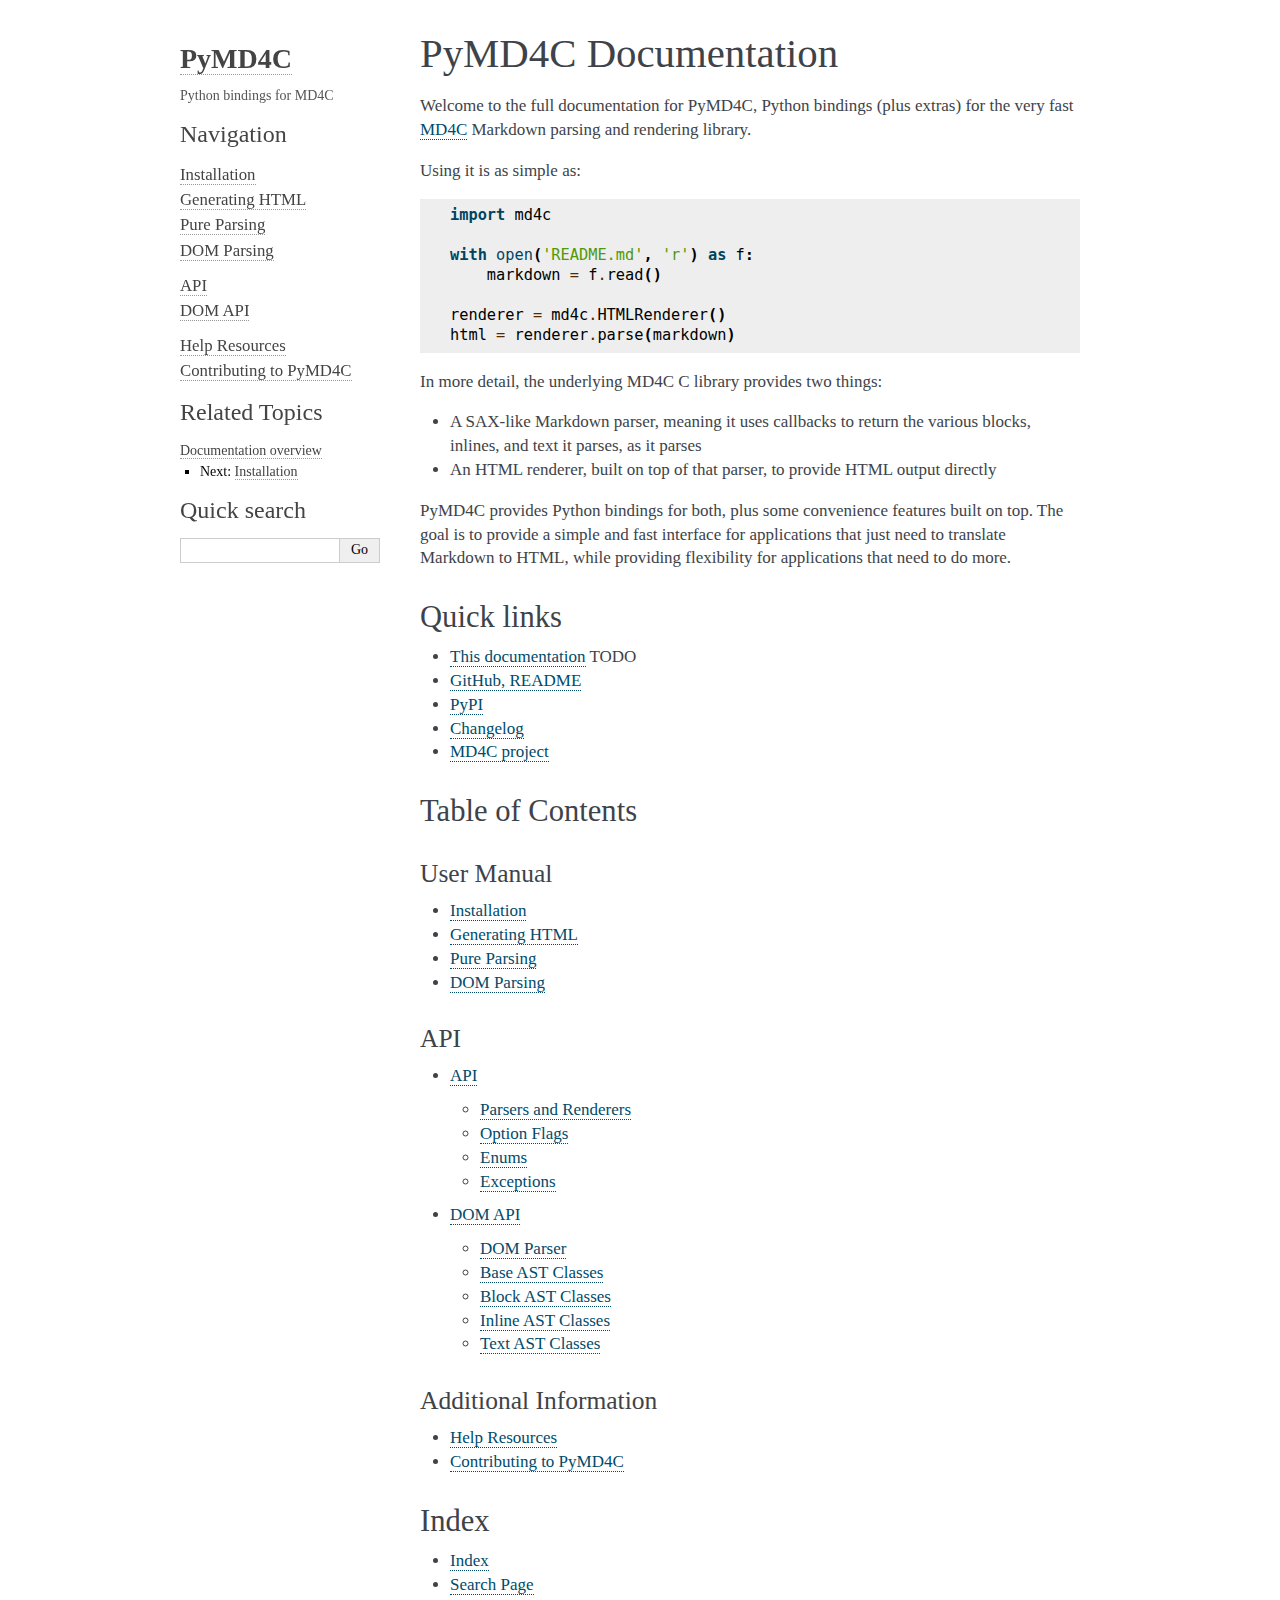
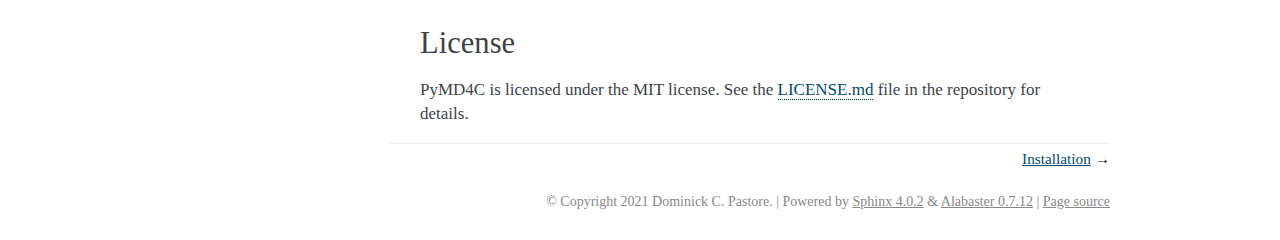
==== index.html @ 82ce10db "deploy: bc576d5402d3ef59d97dd34475c075ac44c8dab3" ====
<!DOCTYPE html>

<html>
  <head>
    <meta charset="utf-8" />
    <meta name="viewport" content="width=device-width, initial-scale=1.0" /><meta name="generator" content="Docutils 0.17.1: http://docutils.sourceforge.net/" />

    <title>PyMD4C Documentation &#8212; PyMD4C  documentation</title>
    <link rel="stylesheet" type="text/css" href="_static/pygments.css" />
    <link rel="stylesheet" type="text/css" href="_static/alabaster.css" />
    <script data-url_root="./" id="documentation_options" src="_static/documentation_options.js"></script>
    <script src="_static/jquery.js"></script>
    <script src="_static/underscore.js"></script>
    <script src="_static/doctools.js"></script>
    <link rel="index" title="Index" href="genindex.html" />
    <link rel="search" title="Search" href="search.html" />
    <link rel="next" title="Installation" href="installation.html" />
   
  <link rel="stylesheet" href="_static/custom.css" type="text/css" />
  
  
  <meta name="viewport" content="width=device-width, initial-scale=0.9, maximum-scale=0.9" />

  </head><body>
  <div class="document">
    
      <div class="sphinxsidebar" role="navigation" aria-label="main navigation">
        <div class="sphinxsidebarwrapper">
<h1 class="logo"><a href="#">PyMD4C</a></h1>



<p class="blurb">Python bindings for MD4C</p>






<h3>Navigation</h3>
<ul>
<li class="toctree-l1"><a class="reference internal" href="installation.html">Installation</a></li>
<li class="toctree-l1"><a class="reference internal" href="generating_html.html">Generating HTML</a></li>
<li class="toctree-l1"><a class="reference internal" href="pure_parsing.html">Pure Parsing</a></li>
<li class="toctree-l1"><a class="reference internal" href="dom_parsing.html">DOM Parsing</a></li>
</ul>
<ul>
<li class="toctree-l1"><a class="reference internal" href="api.html">API</a></li>
<li class="toctree-l1"><a class="reference internal" href="dom_api.html">DOM API</a></li>
</ul>
<ul>
<li class="toctree-l1"><a class="reference internal" href="help.html">Help Resources</a></li>
<li class="toctree-l1"><a class="reference internal" href="contributing.html">Contributing to PyMD4C</a></li>
</ul>

<div class="relations">
<h3>Related Topics</h3>
<ul>
  <li><a href="#">Documentation overview</a><ul>
      <li>Next: <a href="installation.html" title="next chapter">Installation</a></li>
  </ul></li>
</ul>
</div>
<div id="searchbox" style="display: none" role="search">
  <h3 id="searchlabel">Quick search</h3>
    <div class="searchformwrapper">
    <form class="search" action="search.html" method="get">
      <input type="text" name="q" aria-labelledby="searchlabel" />
      <input type="submit" value="Go" />
    </form>
    </div>
</div>
<script>$('#searchbox').show(0);</script>








        </div>
      </div>
      <div class="documentwrapper">
        <div class="bodywrapper">
          

          <div class="body" role="main">
            
  <section id="pymd4c-documentation">
<h1>PyMD4C Documentation<a class="headerlink" href="#pymd4c-documentation" title="Permalink to this headline">¶</a></h1>
<p>Welcome to the full documentation for PyMD4C, Python bindings (plus extras) for
the very fast <a class="reference external" href="https://github.com/mity/md4c">MD4C</a> Markdown parsing and rendering library.</p>
<p>Using it is as simple as:</p>
<div class="highlight-default notranslate"><div class="highlight"><pre><span></span><span class="kn">import</span> <span class="nn">md4c</span>

<span class="k">with</span> <span class="nb">open</span><span class="p">(</span><span class="s1">&#39;README.md&#39;</span><span class="p">,</span> <span class="s1">&#39;r&#39;</span><span class="p">)</span> <span class="k">as</span> <span class="n">f</span><span class="p">:</span>
    <span class="n">markdown</span> <span class="o">=</span> <span class="n">f</span><span class="o">.</span><span class="n">read</span><span class="p">()</span>

<span class="n">renderer</span> <span class="o">=</span> <span class="n">md4c</span><span class="o">.</span><span class="n">HTMLRenderer</span><span class="p">()</span>
<span class="n">html</span> <span class="o">=</span> <span class="n">renderer</span><span class="o">.</span><span class="n">parse</span><span class="p">(</span><span class="n">markdown</span><span class="p">)</span>
</pre></div>
</div>
<p>In more detail, the underlying MD4C C library provides two things:</p>
<ul class="simple">
<li><p>A SAX-like Markdown parser, meaning it uses callbacks to return the various
blocks, inlines, and text it parses, as it parses</p></li>
<li><p>An HTML renderer, built on top of that parser, to provide HTML output
directly</p></li>
</ul>
<p>PyMD4C provides Python bindings for both, plus some convenience features built
on top. The goal is to provide a simple and fast interface for applications
that just need to translate Markdown to HTML, while providing flexibility for
applications that need to do more.</p>
<section id="quick-links">
<h2>Quick links<a class="headerlink" href="#quick-links" title="Permalink to this headline">¶</a></h2>
<ul class="simple">
<li><p><a class="reference external" href="TODO">This documentation</a> TODO</p></li>
<li><p><a class="reference external" href="https://github.com/dominickpastore/pymd4c">GitHub, README</a></p></li>
<li><p><a class="reference external" href="https://pypi.org/project/pymd4c/">PyPI</a></p></li>
<li><p><a class="reference external" href="https://github.com/dominickpastore/pymd4c/blob/master/CHANGELOG.md">Changelog</a></p></li>
<li><p><a class="reference external" href="https://github.com/mity/md4c">MD4C project</a></p></li>
</ul>
</section>
<section id="table-of-contents">
<h2>Table of Contents<a class="headerlink" href="#table-of-contents" title="Permalink to this headline">¶</a></h2>
<section id="user-manual">
<h3>User Manual<a class="headerlink" href="#user-manual" title="Permalink to this headline">¶</a></h3>
<div class="toctree-wrapper compound">
</div>
<ul class="simple">
<li><p><a class="reference internal" href="installation.html"><span class="doc">Installation</span></a></p></li>
<li><p><a class="reference internal" href="generating_html.html"><span class="doc">Generating HTML</span></a></p></li>
<li><p><a class="reference internal" href="pure_parsing.html"><span class="doc">Pure Parsing</span></a></p></li>
<li><p><a class="reference internal" href="dom_parsing.html"><span class="doc">DOM Parsing</span></a></p></li>
</ul>
</section>
<section id="api">
<h3>API<a class="headerlink" href="#api" title="Permalink to this headline">¶</a></h3>
<div class="toctree-wrapper compound">
<ul>
<li class="toctree-l1"><a class="reference internal" href="api.html">API</a><ul>
<li class="toctree-l2"><a class="reference internal" href="api.html#parsers-and-renderers">Parsers and Renderers</a></li>
<li class="toctree-l2"><a class="reference internal" href="api.html#option-flags">Option Flags</a></li>
<li class="toctree-l2"><a class="reference internal" href="api.html#enums">Enums</a></li>
<li class="toctree-l2"><a class="reference internal" href="api.html#exceptions">Exceptions</a></li>
</ul>
</li>
<li class="toctree-l1"><a class="reference internal" href="dom_api.html">DOM API</a><ul>
<li class="toctree-l2"><a class="reference internal" href="dom_api.html#dom-parser">DOM Parser</a></li>
<li class="toctree-l2"><a class="reference internal" href="dom_api.html#base-ast-classes">Base AST Classes</a></li>
<li class="toctree-l2"><a class="reference internal" href="dom_api.html#block-ast-classes">Block AST Classes</a></li>
<li class="toctree-l2"><a class="reference internal" href="dom_api.html#inline-ast-classes">Inline AST Classes</a></li>
<li class="toctree-l2"><a class="reference internal" href="dom_api.html#text-ast-classes">Text AST Classes</a></li>
</ul>
</li>
</ul>
</div>
</section>
<section id="additional-information">
<h3>Additional Information<a class="headerlink" href="#additional-information" title="Permalink to this headline">¶</a></h3>
<div class="toctree-wrapper compound">
</div>
<ul class="simple">
<li><p><a class="reference internal" href="help.html"><span class="doc">Help Resources</span></a></p></li>
<li><p><a class="reference internal" href="contributing.html"><span class="doc">Contributing to PyMD4C</span></a></p></li>
</ul>
</section>
</section>
<section id="index">
<h2>Index<a class="headerlink" href="#index" title="Permalink to this headline">¶</a></h2>
<ul class="simple">
<li><p><a class="reference internal" href="genindex.html"><span class="std std-ref">Index</span></a></p></li>
<li><p><a class="reference internal" href="search.html"><span class="std std-ref">Search Page</span></a></p></li>
</ul>
</section>
<section id="license">
<h2>License<a class="headerlink" href="#license" title="Permalink to this headline">¶</a></h2>
<p>PyMD4C is licensed under the MIT license. See the <a class="reference external" href="https://github.com/dominickpastore/pymd4c/blob/master/LICENSE.md">LICENSE.md</a> file in the
repository for details.</p>
</section>
</section>


          </div>
              <div class="related bottom">
                &nbsp;
  <nav id="rellinks">
    <ul>
        <li>
          <a href="installation.html" title="Next document">Installation</a>
          &rarr;
        </li>
    </ul>
  </nav>
              </div>
          
        </div>
      </div>
    <div class="clearer"></div>
  </div>
    <div class="footer">
      &copy; Copyright 2021 Dominick C. Pastore.
      
      |
      Powered by <a href="http://sphinx-doc.org/">Sphinx 4.0.2</a>
      &amp; <a href="https://github.com/bitprophet/alabaster">Alabaster 0.7.12</a>
      
      |
      <a href="_sources/index.rst.txt"
          rel="nofollow">Page source</a>
    </div>

    

    
  </body>
</html>
---- _static/pygments.css ----
.highlight .hll { background-color: #ffffcc }
.highlight  { background: #f8f8f8; }
.highlight .c { color: #8f5902; font-style: italic } /* Comment */
.highlight .err { color: #a40000; border: 1px solid #ef2929 } /* Error */
.highlight .g { color: #000000 } /* Generic */
.highlight .k { color: #004461; font-weight: bold } /* Keyword */
.highlight .l { color: #000000 } /* Literal */
.highlight .n { color: #000000 } /* Name */
.highlight .o { color: #582800 } /* Operator */
.highlight .x { color: #000000 } /* Other */
.highlight .p { color: #000000; font-weight: bold } /* Punctuation */
.highlight .ch { color: #8f5902; font-style: italic } /* Comment.Hashbang */
.highlight .cm { color: #8f5902; font-style: italic } /* Comment.Multiline */
.highlight .cp { color: #8f5902 } /* Comment.Preproc */
.highlight .cpf { color: #8f5902; font-style: italic } /* Comment.PreprocFile */
.highlight .c1 { color: #8f5902; font-style: italic } /* Comment.Single */
.highlight .cs { color: #8f5902; font-style: italic } /* Comment.Special */
.highlight .gd { color: #a40000 } /* Generic.Deleted */
.highlight .ge { color: #000000; font-style: italic } /* Generic.Emph */
.highlight .gr { color: #ef2929 } /* Generic.Error */
.highlight .gh { color: #000080; font-weight: bold } /* Generic.Heading */
.highlight .gi { color: #00A000 } /* Generic.Inserted */
.highlight .go { color: #888888 } /* Generic.Output */
.highlight .gp { color: #745334 } /* Generic.Prompt */
.highlight .gs { color: #000000; font-weight: bold } /* Generic.Strong */
.highlight .gu { color: #800080; font-weight: bold } /* Generic.Subheading */
.highlight .gt { color: #a40000; font-weight: bold } /* Generic.Traceback */
.highlight .kc { color: #004461; font-weight: bold } /* Keyword.Constant */
.highlight .kd { color: #004461; font-weight: bold } /* Keyword.Declaration */
.highlight .kn { color: #004461; font-weight: bold } /* Keyword.Namespace */
.highlight .kp { color: #004461; font-weight: bold } /* Keyword.Pseudo */
.highlight .kr { color: #004461; font-weight: bold } /* Keyword.Reserved */
.highlight .kt { color: #004461; font-weight: bold } /* Keyword.Type */
.highlight .ld { color: #000000 } /* Literal.Date */
.highlight .m { color: #990000 } /* Literal.Number */
.highlight .s { color: #4e9a06 } /* Literal.String */
.highlight .na { color: #c4a000 } /* Name.Attribute */
.highlight .nb { color: #004461 } /* Name.Builtin */
.highlight .nc { color: #000000 } /* Name.Class */
.highlight .no { color: #000000 } /* Name.Constant */
.highlight .nd { color: #888888 } /* Name.Decorator */
.highlight .ni { color: #ce5c00 } /* Name.Entity */
.highlight .ne { color: #cc0000; font-weight: bold } /* Name.Exception */
.highlight .nf { color: #000000 } /* Name.Function */
.highlight .nl { color: #f57900 } /* Name.Label */
.highlight .nn { color: #000000 } /* Name.Namespace */
.highlight .nx { color: #000000 } /* Name.Other */
.highlight .py { color: #000000 } /* Name.Property */
.highlight .nt { color: #004461; font-weight: bold } /* Name.Tag */
.highlight .nv { color: #000000 } /* Name.Variable */
.highlight .ow { color: #004461; font-weight: bold } /* Operator.Word */
.highlight .w { color: #f8f8f8; text-decoration: underline } /* Text.Whitespace */
.highlight .mb { color: #990000 } /* Literal.Number.Bin */
.highlight .mf { color: #990000 } /* Literal.Number.Float */
.highlight .mh { color: #990000 } /* Literal.Number.Hex */
.highlight .mi { color: #990000 } /* Literal.Number.Integer */
.highlight .mo { color: #990000 } /* Literal.Number.Oct */
.highlight .sa { color: #4e9a06 } /* Literal.String.Affix */
.highlight .sb { color: #4e9a06 } /* Literal.String.Backtick */
.highlight .sc { color: #4e9a06 } /* Literal.String.Char */
.highlight .dl { color: #4e9a06 } /* Literal.String.Delimiter */
.highlight .sd { color: #8f5902; font-style: italic } /* Literal.String.Doc */
.highlight .s2 { color: #4e9a06 } /* Literal.String.Double */
.highlight .se { color: #4e9a06 } /* Literal.String.Escape */
.highlight .sh { color: #4e9a06 } /* Literal.String.Heredoc */
.highlight .si { color: #4e9a06 } /* Literal.String.Interpol */
.highlight .sx { color: #4e9a06 } /* Literal.String.Other */
.highlight .sr { color: #4e9a06 } /* Literal.String.Regex */
.highlight .s1 { color: #4e9a06 } /* Literal.String.Single */
.highlight .ss { color: #4e9a06 } /* Literal.String.Symbol */
.highlight .bp { color: #3465a4 } /* Name.Builtin.Pseudo */
.highlight .fm { color: #000000 } /* Name.Function.Magic */
.highlight .vc { color: #000000 } /* Name.Variable.Class */
.highlight .vg { color: #000000 } /* Name.Variable.Global */
.highlight .vi { color: #000000 } /* Name.Variable.Instance */
.highlight .vm { color: #000000 } /* Name.Variable.Magic */
.highlight .il { color: #990000 } /* Literal.Number.Integer.Long */
---- _static/alabaster.css ----
@import url("basic.css");

/* -- page layout ----------------------------------------------------------- */

body {
    font-family: Georgia, serif;
    font-size: 17px;
    background-color: #fff;
    color: #000;
    margin: 0;
    padding: 0;
}


div.document {
    width: 940px;
    margin: 30px auto 0 auto;
}

div.documentwrapper {
    float: left;
    width: 100%;
}

div.bodywrapper {
    margin: 0 0 0 220px;
}

div.sphinxsidebar {
    width: 220px;
    font-size: 14px;
    line-height: 1.5;
}

hr {
    border: 1px solid #B1B4B6;
}

div.body {
    background-color: #fff;
    color: #3E4349;
    padding: 0 30px 0 30px;
}

div.body > .section {
    text-align: left;
}

div.footer {
    width: 940px;
    margin: 20px auto 30px auto;
    font-size: 14px;
    color: #888;
    text-align: right;
}

div.footer a {
    color: #888;
}

p.caption {
    font-family: inherit;
    font-size: inherit;
}



div.sphinxsidebar a {
    color: #444;
    text-decoration: none;
    border-bottom: 1px dotted #999;
}

div.sphinxsidebar a:hover {
    border-bottom: 1px solid #999;
}

div.sphinxsidebarwrapper {
    padding: 18px 10px;
}

div.sphinxsidebarwrapper p.logo {
    padding: 0;
    margin: -10px 0 0 0px;
    text-align: center;
}

div.sphinxsidebarwrapper h1.logo {
    margin-top: -10px;
    text-align: center;
    margin-bottom: 5px;
    text-align: left;
}

div.sphinxsidebarwrapper h1.logo-name {
    margin-top: 0px;
}

div.sphinxsidebarwrapper p.blurb {
    margin-top: 0;
    font-style: normal;
}

div.sphinxsidebar h3,
div.sphinxsidebar h4 {
    font-family: Georgia, serif;
    color: #444;
    font-size: 24px;
    font-weight: normal;
    margin: 0 0 5px 0;
    padding: 0;
}

div.sphinxsidebar h4 {
    font-size: 20px;
}

div.sphinxsidebar h3 a {
    color: #444;
}

div.sphinxsidebar p.logo a,
div.sphinxsidebar h3 a,
div.sphinxsidebar p.logo a:hover,
div.sphinxsidebar h3 a:hover {
    border: none;
}

div.sphinxsidebar p {
    color: #555;
    margin: 10px 0;
}

div.sphinxsidebar ul {
    margin: 10px 0;
    padding: 0;
    color: #000;
}

div.sphinxsidebar ul li.toctree-l1 > a {
    font-size: 120%;
}

div.sphinxsidebar ul li.toctree-l2 > a {
    font-size: 110%;
}

div.sphinxsidebar input {
    border: 1px solid #CCC;
    font-family: Georgia, serif;
    font-size: 1em;
}

div.sphinxsidebar hr {
    border: none;
    height: 1px;
    color: #AAA;
    background: #AAA;

    text-align: left;
    margin-left: 0;
    width: 50%;
}

div.sphinxsidebar .badge {
    border-bottom: none;
}

div.sphinxsidebar .badge:hover {
    border-bottom: none;
}

/* To address an issue with donation coming after search */
div.sphinxsidebar h3.donation {
    margin-top: 10px;
}

/* -- body styles ----------------------------------------------------------- */

a {
    color: #004B6B;
    text-decoration: underline;
}

a:hover {
    color: #6D4100;
    text-decoration: underline;
}

div.body h1,
div.body h2,
div.body h3,
div.body h4,
div.body h5,
div.body h6 {
    font-family: Georgia, serif;
    font-weight: normal;
    margin: 30px 0px 10px 0px;
    padding: 0;
}

div.body h1 { margin-top: 0; padding-top: 0; font-size: 240%; }
div.body h2 { font-size: 180%; }
div.body h3 { font-size: 150%; }
div.body h4 { font-size: 130%; }
div.body h5 { font-size: 100%; }
div.body h6 { font-size: 100%; }

a.headerlink {
    color: #DDD;
    padding: 0 4px;
    text-decoration: none;
}

a.headerlink:hover {
    color: #444;
    background: #EAEAEA;
}

div.body p, div.body dd, div.body li {
    line-height: 1.4em;
}

div.admonition {
    margin: 20px 0px;
    padding: 10px 30px;
    background-color: #EEE;
    border: 1px solid #CCC;
}

div.admonition tt.xref, div.admonition code.xref, div.admonition a tt {
    background-color: #FBFBFB;
    border-bottom: 1px solid #fafafa;
}

div.admonition p.admonition-title {
    font-family: Georgia, serif;
    font-weight: normal;
    font-size: 24px;
    margin: 0 0 10px 0;
    padding: 0;
    line-height: 1;
}

div.admonition p.last {
    margin-bottom: 0;
}

div.highlight {
    background-color: #fff;
}

dt:target, .highlight {
    background: #FAF3E8;
}

div.warning {
    background-color: #FCC;
    border: 1px solid #FAA;
}

div.danger {
    background-color: #FCC;
    border: 1px solid #FAA;
    -moz-box-shadow: 2px 2px 4px #D52C2C;
    -webkit-box-shadow: 2px 2px 4px #D52C2C;
    box-shadow: 2px 2px 4px #D52C2C;
}

div.error {
    background-color: #FCC;
    border: 1px solid #FAA;
    -moz-box-shadow: 2px 2px 4px #D52C2C;
    -webkit-box-shadow: 2px 2px 4px #D52C2C;
    box-shadow: 2px 2px 4px #D52C2C;
}

div.caution {
    background-color: #FCC;
    border: 1px solid #FAA;
}

div.attention {
    background-color: #FCC;
    border: 1px solid #FAA;
}

div.important {
    background-color: #EEE;
    border: 1px solid #CCC;
}

div.note {
    background-color: #EEE;
    border: 1px solid #CCC;
}

div.tip {
    background-color: #EEE;
    border: 1px solid #CCC;
}

div.hint {
    background-color: #EEE;
    border: 1px solid #CCC;
}

div.seealso {
    background-color: #EEE;
    border: 1px solid #CCC;
}

div.topic {
    background-color: #EEE;
}

p.admonition-title {
    display: inline;
}

p.admonition-title:after {
    content: ":";
}

pre, tt, code {
    font-family: 'Consolas', 'Menlo', 'DejaVu Sans Mono', 'Bitstream Vera Sans Mono', monospace;
    font-size: 0.9em;
}

.hll {
    background-color: #FFC;
    margin: 0 -12px;
    padding: 0 12px;
    display: block;
}

img.screenshot {
}

tt.descname, tt.descclassname, code.descname, code.descclassname {
    font-size: 0.95em;
}

tt.descname, code.descname {
    padding-right: 0.08em;
}

img.screenshot {
    -moz-box-shadow: 2px 2px 4px #EEE;
    -webkit-box-shadow: 2px 2px 4px #EEE;
    box-shadow: 2px 2px 4px #EEE;
}

table.docutils {
    border: 1px solid #888;
    -moz-box-shadow: 2px 2px 4px #EEE;
    -webkit-box-shadow: 2px 2px 4px #EEE;
    box-shadow: 2px 2px 4px #EEE;
}

table.docutils td, table.docutils th {
    border: 1px solid #888;
    padding: 0.25em 0.7em;
}

table.field-list, table.footnote {
    border: none;
    -moz-box-shadow: none;
    -webkit-box-shadow: none;
    box-shadow: none;
}

table.footnote {
    margin: 15px 0;
    width: 100%;
    border: 1px solid #EEE;
    background: #FDFDFD;
    font-size: 0.9em;
}

table.footnote + table.footnote {
    margin-top: -15px;
    border-top: none;
}

table.field-list th {
    padding: 0 0.8em 0 0;
}

table.field-list td {
    padding: 0;
}

table.field-list p {
    margin-bottom: 0.8em;
}

/* Cloned from
 * https://github.com/sphinx-doc/sphinx/commit/ef60dbfce09286b20b7385333d63a60321784e68
 */
.field-name {
    -moz-hyphens: manual;
    -ms-hyphens: manual;
    -webkit-hyphens: manual;
    hyphens: manual;
}

table.footnote td.label {
    width: .1px;
    padding: 0.3em 0 0.3em 0.5em;
}

table.footnote td {
    padding: 0.3em 0.5em;
}

dl {
    margin: 0;
    padding: 0;
}

dl dd {
    margin-left: 30px;
}

blockquote {
    margin: 0 0 0 30px;
    padding: 0;
}

ul, ol {
    /* Matches the 30px from the narrow-screen "li > ul" selector below */
    margin: 10px 0 10px 30px;
    padding: 0;
}

pre {
    background: #EEE;
    padding: 7px 30px;
    margin: 15px 0px;
    line-height: 1.3em;
}

div.viewcode-block:target {
    background: #ffd;
}

dl pre, blockquote pre, li pre {
    margin-left: 0;
    padding-left: 30px;
}

tt, code {
    background-color: #ecf0f3;
    color: #222;
    /* padding: 1px 2px; */
}

tt.xref, code.xref, a tt {
    background-color: #FBFBFB;
    border-bottom: 1px solid #fff;
}

a.reference {
    text-decoration: none;
    border-bottom: 1px dotted #004B6B;
}

/* Don't put an underline on images */
a.image-reference, a.image-reference:hover {
    border-bottom: none;
}

a.reference:hover {
    border-bottom: 1px solid #6D4100;
}

a.footnote-reference {
    text-decoration: none;
    font-size: 0.7em;
    vertical-align: top;
    border-bottom: 1px dotted #004B6B;
}

a.footnote-reference:hover {
    border-bottom: 1px solid #6D4100;
}

a:hover tt, a:hover code {
    background: #EEE;
}


@media screen and (max-width: 870px) {

    div.sphinxsidebar {
    	display: none;
    }

    div.document {
       width: 100%;

    }

    div.documentwrapper {
    	margin-left: 0;
    	margin-top: 0;
    	margin-right: 0;
    	margin-bottom: 0;
    }

    div.bodywrapper {
    	margin-top: 0;
    	margin-right: 0;
    	margin-bottom: 0;
    	margin-left: 0;
    }

    ul {
    	margin-left: 0;
    }

	li > ul {
        /* Matches the 30px from the "ul, ol" selector above */
		margin-left: 30px;
	}

    .document {
    	width: auto;
    }

    .footer {
    	width: auto;
    }

    .bodywrapper {
    	margin: 0;
    }

    .footer {
    	width: auto;
    }

    .github {
        display: none;
    }



}



@media screen and (max-width: 875px) {

    body {
        margin: 0;
        padding: 20px 30px;
    }

    div.documentwrapper {
        float: none;
        background: #fff;
    }

    div.sphinxsidebar {
        display: block;
        float: none;
        width: 102.5%;
        margin: -20px -30px 20px -30px;
        padding: 10px 20px;
        background: #333;
        color: #FFF;
    }

    div.sphinxsidebar h3, div.sphinxsidebar h4, div.sphinxsidebar p,
    div.sphinxsidebar h3 a {
        color: #fff;
    }

    div.sphinxsidebar a {
        color: #AAA;
    }

    div.sphinxsidebar p.logo {
        display: none;
    }

    div.document {
        width: 100%;
        margin: 0;
    }

    div.footer {
        display: none;
    }

    div.bodywrapper {
        margin: 0;
    }

    div.body {
        min-height: 0;
        padding: 0;
    }

    .rtd_doc_footer {
        display: none;
    }

    .document {
        width: auto;
    }

    .footer {
        width: auto;
    }

    .footer {
        width: auto;
    }

    .github {
        display: none;
    }
}
@media screen and (min-width: 876px) {
    div.sphinxsidebar {
        position: fixed;
        margin-left: 0;
    }
}


/* misc. */

.revsys-inline {
    display: none!important;
}

/* Make nested-list/multi-paragraph items look better in Releases changelog
 * pages. Without this, docutils' magical list fuckery causes inconsistent
 * formatting between different release sub-lists.
 */
div#changelog > div.section > ul > li > p:only-child {
    margin-bottom: 0;
}

/* Hide fugly table cell borders in ..bibliography:: directive output */
table.docutils.citation, table.docutils.citation td, table.docutils.citation th {
  border: none;
  /* Below needed in some edge cases; if not applied, bottom shadows appear */
  -moz-box-shadow: none;
  -webkit-box-shadow: none;
  box-shadow: none;
}


/* relbar */

.related {
    line-height: 30px;
    width: 100%;
    font-size: 0.9rem;
}

.related.top {
    border-bottom: 1px solid #EEE;
    margin-bottom: 20px;
}

.related.bottom {
    border-top: 1px solid #EEE;
}

.related ul {
    padding: 0;
    margin: 0;
    list-style: none;
}

.related li {
    display: inline;
}

nav#rellinks {
    float: right;
}

nav#rellinks li+li:before {
    content: "|";
}

nav#breadcrumbs li+li:before {
    content: "\00BB";
}

/* Hide certain items when printing */
@media print {
    div.related {
        display: none;
    }
}
---- _static/custom.css ----
dl {
    margin: revert;
    margin-bottom: 15px;
}
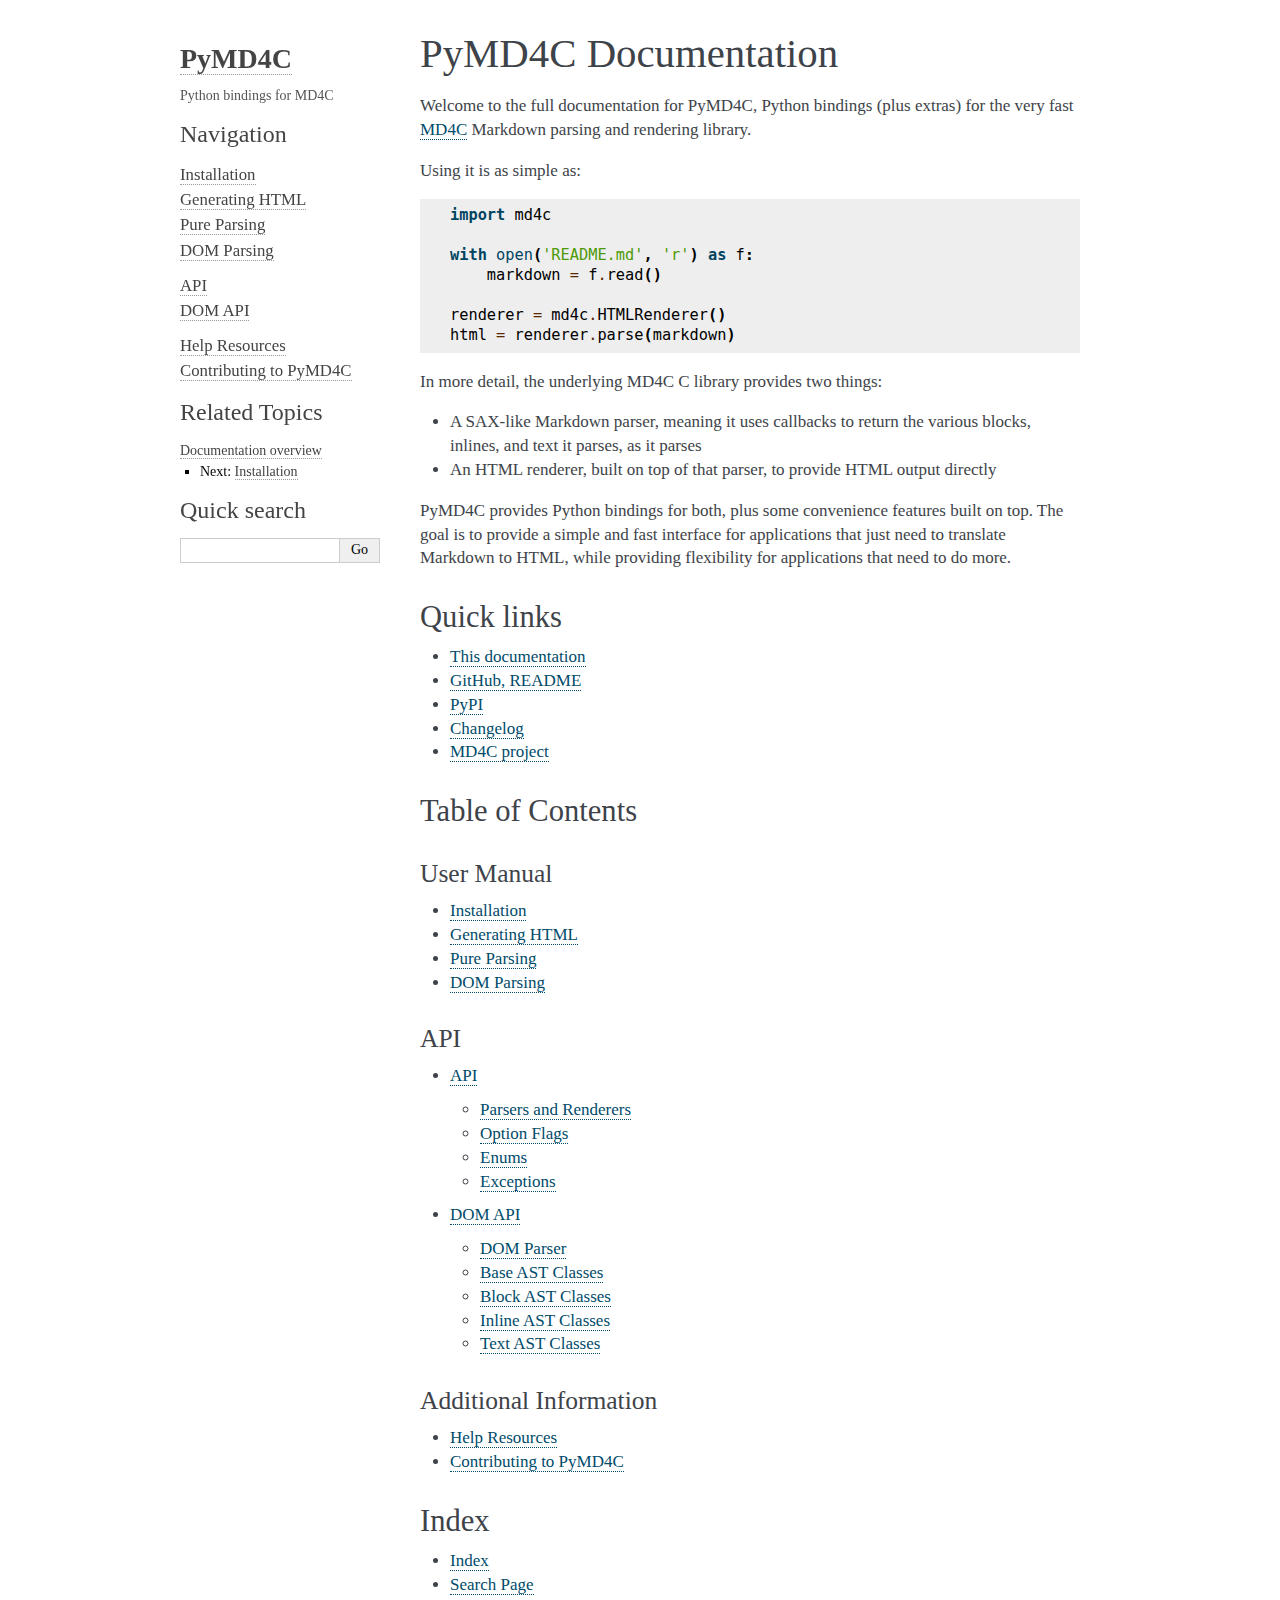
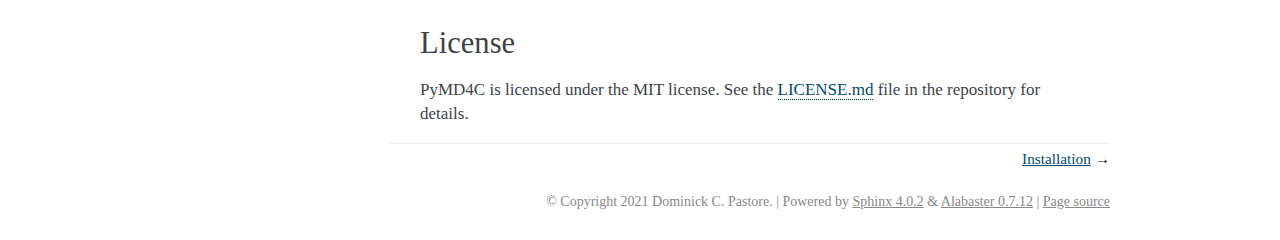
==== commit 2a3bbfaf: "deploy: ce39088eba9b68dc4304fab3d8880dbad6f51452" ====
--- a/index.html
+++ b/index.html
@@ -116,7 +116,7 @@
 <section id="quick-links">
 <h2>Quick links<a class="headerlink" href="#quick-links" title="Permalink to this headline">¶</a></h2>
 <ul class="simple">
-<li><p><a class="reference external" href="TODO">This documentation</a> TODO</p></li>
+<li><p><a class="reference external" href="https://pymd4c.dcpx.org/">This documentation</a></p></li>
 <li><p><a class="reference external" href="https://github.com/dominickpastore/pymd4c">GitHub, README</a></p></li>
 <li><p><a class="reference external" href="https://pypi.org/project/pymd4c/">PyPI</a></p></li>
 <li><p><a class="reference external" href="https://github.com/dominickpastore/pymd4c/blob/master/CHANGELOG.md">Changelog</a></p></li>
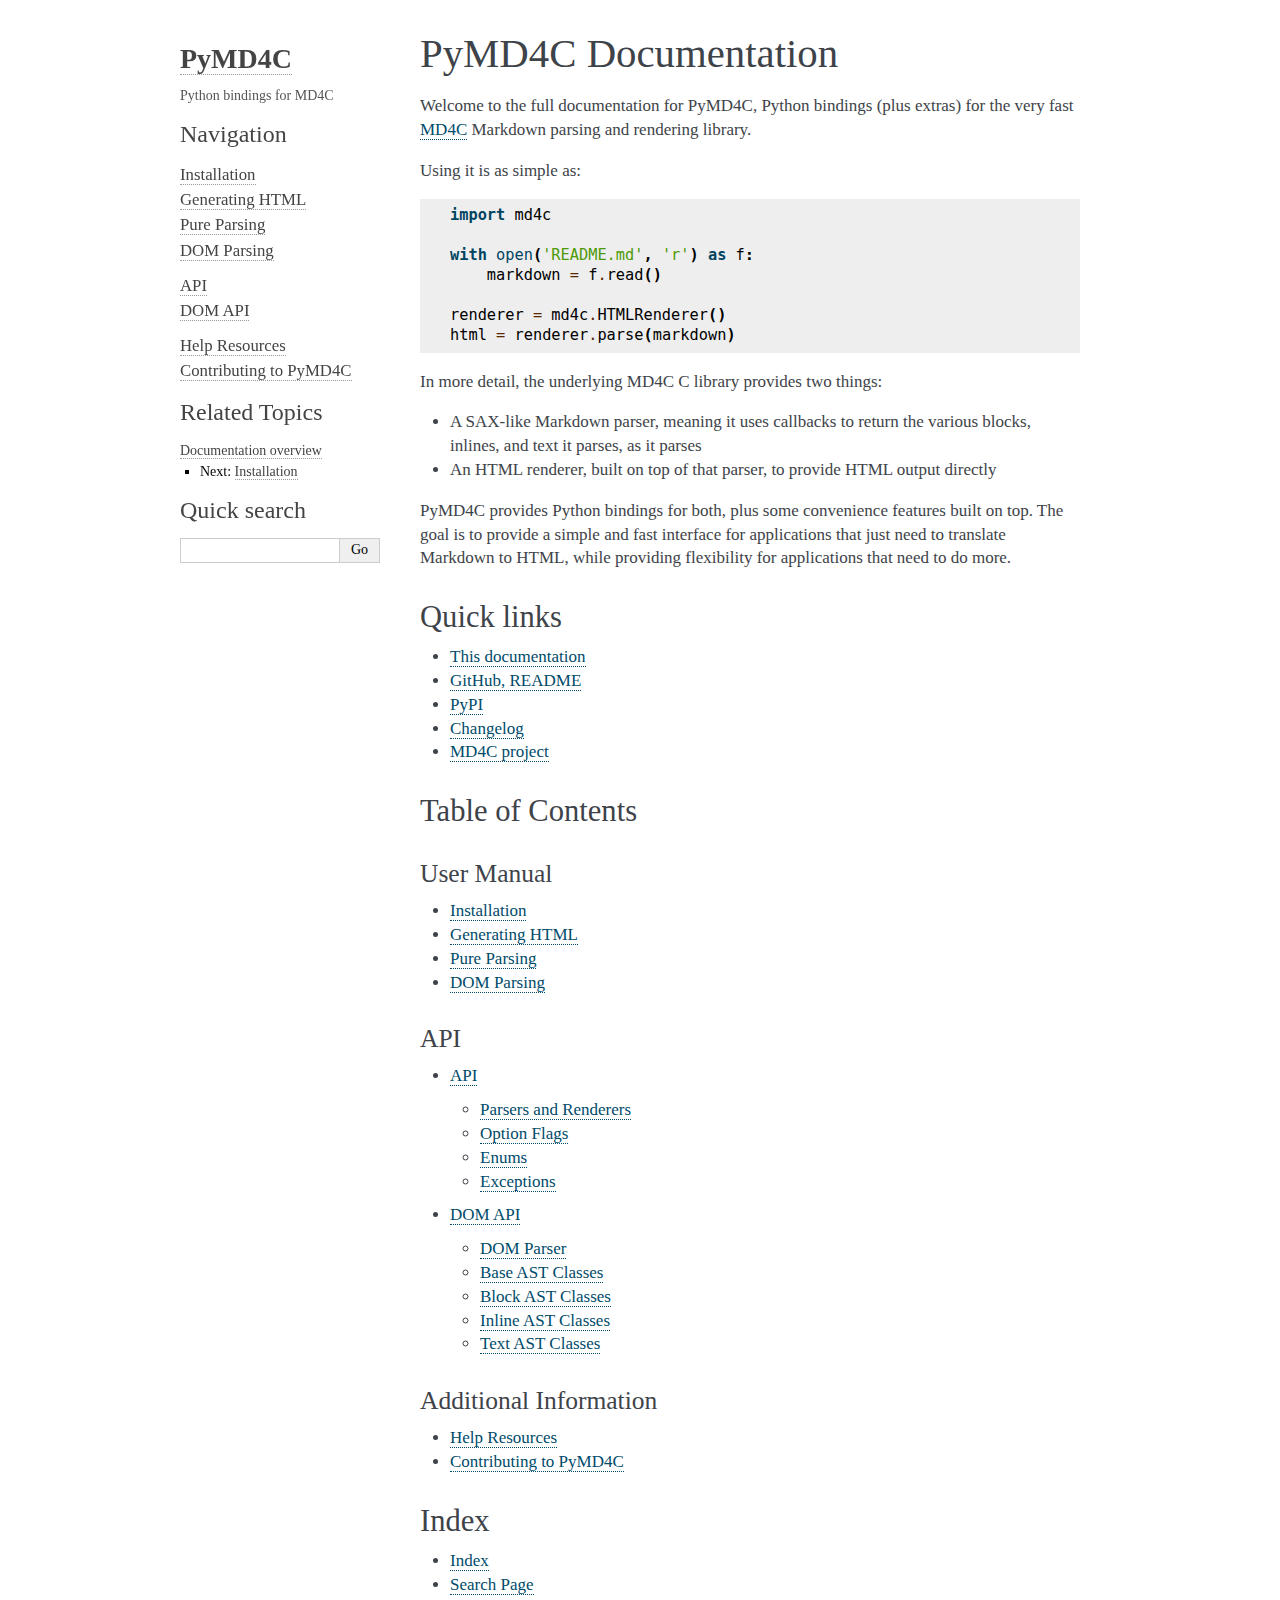
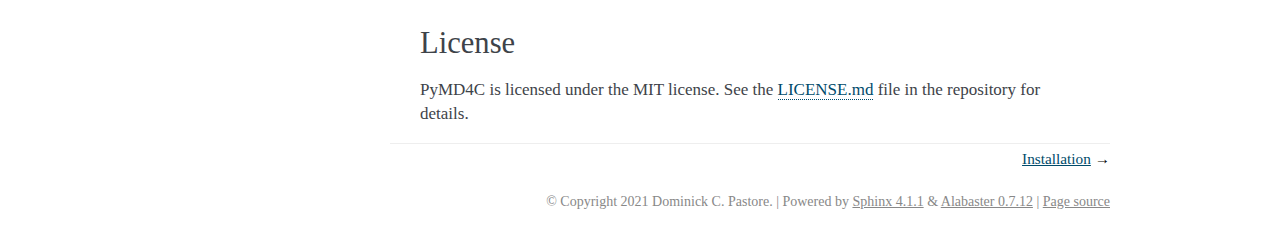
==== commit 9a20657f: "deploy: 7fac37348b1e2520532c83bcb84b9cfecbcdff0c" ====
--- a/index.html
+++ b/index.html
@@ -66,7 +66,7 @@
   <h3 id="searchlabel">Quick search</h3>
     <div class="searchformwrapper">
     <form class="search" action="search.html" method="get">
-      <input type="text" name="q" aria-labelledby="searchlabel" />
+      <input type="text" name="q" aria-labelledby="searchlabel" autocomplete="off" autocorrect="off" autocapitalize="off" spellcheck="false"/>
       <input type="submit" value="Go" />
     </form>
     </div>
@@ -204,7 +204,7 @@
       &copy; Copyright 2021 Dominick C. Pastore.
       
       |
-      Powered by <a href="http://sphinx-doc.org/">Sphinx 4.0.2</a>
+      Powered by <a href="http://sphinx-doc.org/">Sphinx 4.1.1</a>
       &amp; <a href="https://github.com/bitprophet/alabaster">Alabaster 0.7.12</a>
       
       |
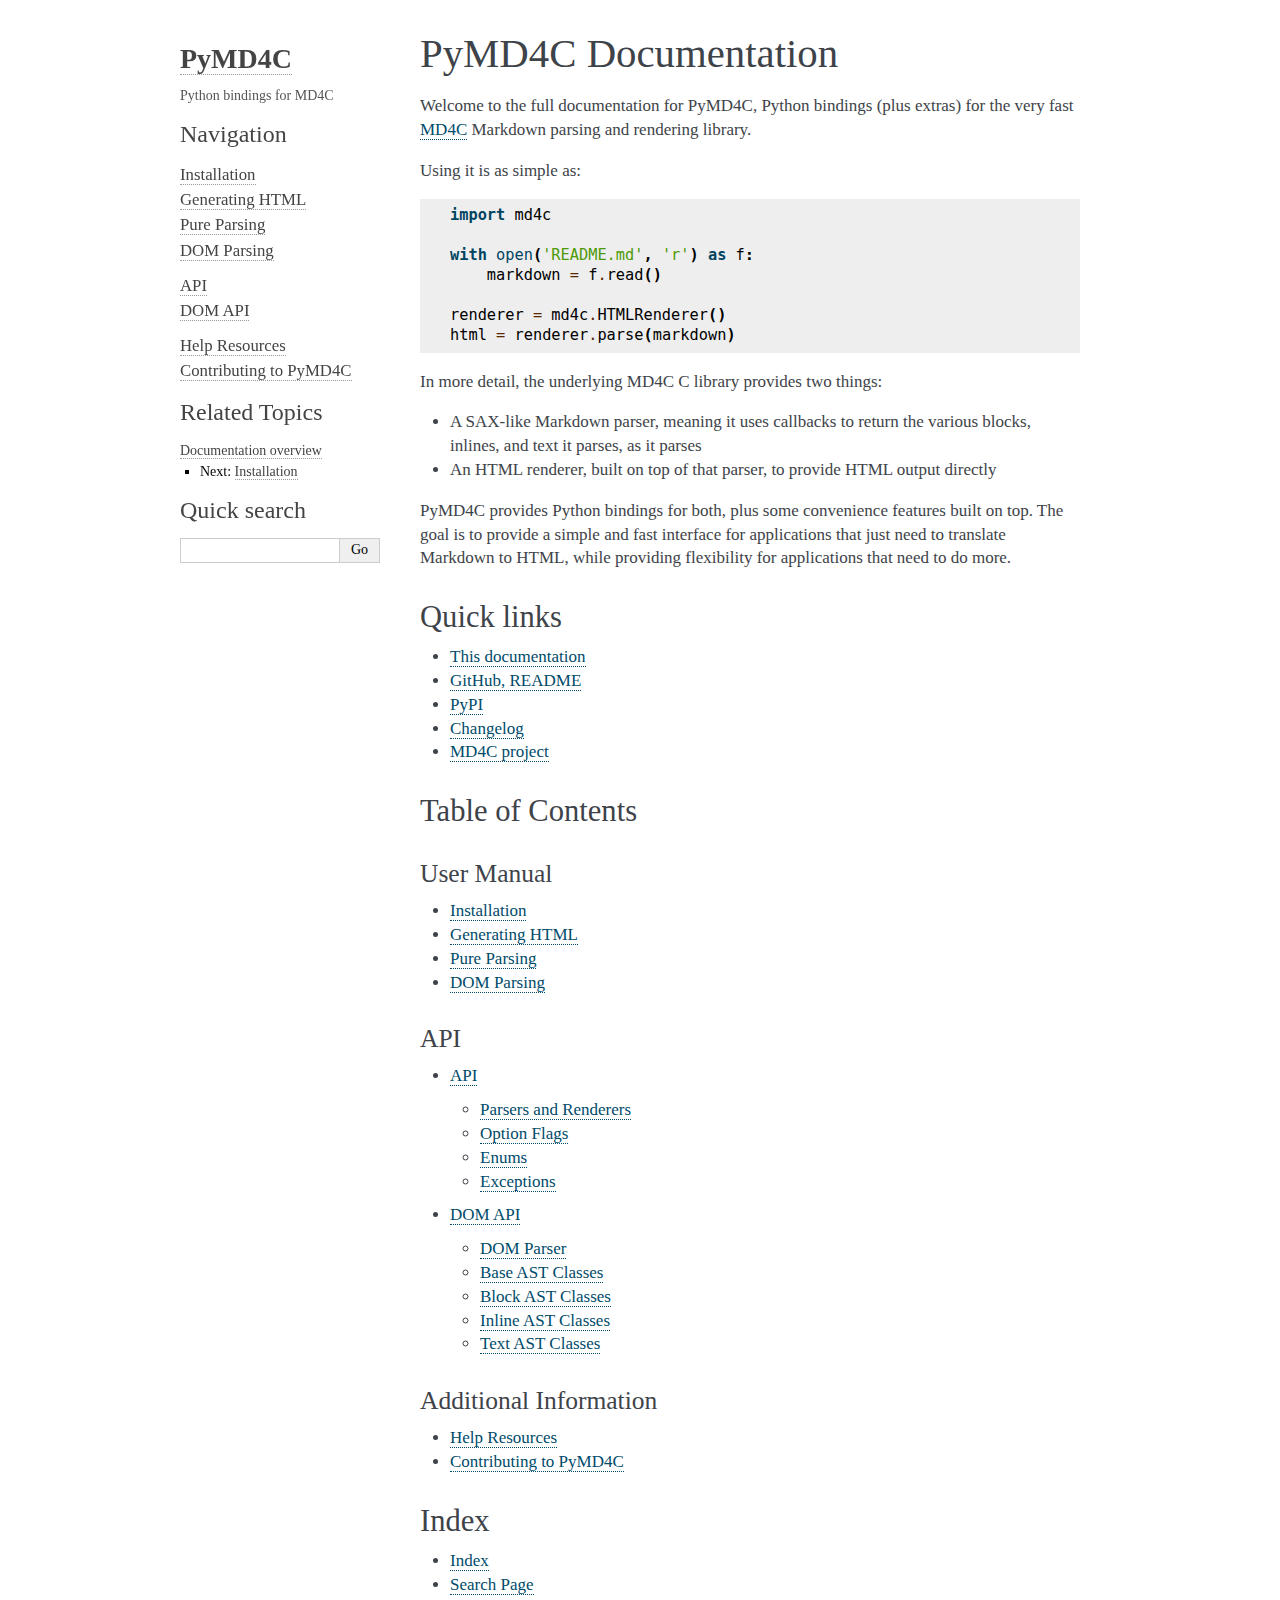
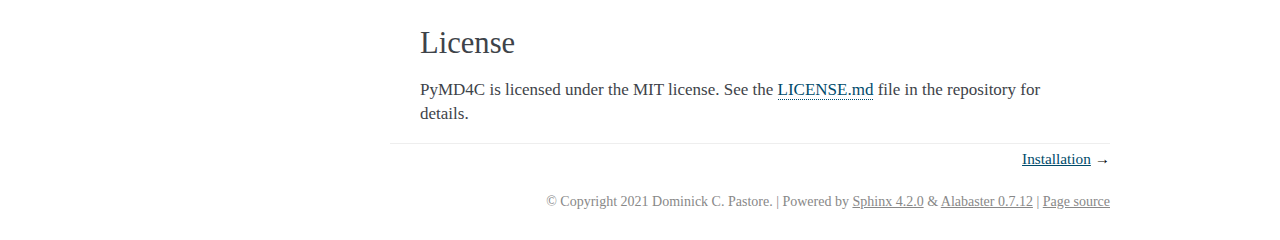
==== commit 68d909ab: "deploy: d267e3e76fe223a732c2cee03c4201d55153087f" ====
--- a/index.html
+++ b/index.html
@@ -204,7 +204,7 @@
       &copy; Copyright 2021 Dominick C. Pastore.
       
       |
-      Powered by <a href="http://sphinx-doc.org/">Sphinx 4.1.1</a>
+      Powered by <a href="http://sphinx-doc.org/">Sphinx 4.2.0</a>
       &amp; <a href="https://github.com/bitprophet/alabaster">Alabaster 0.7.12</a>
       
       |
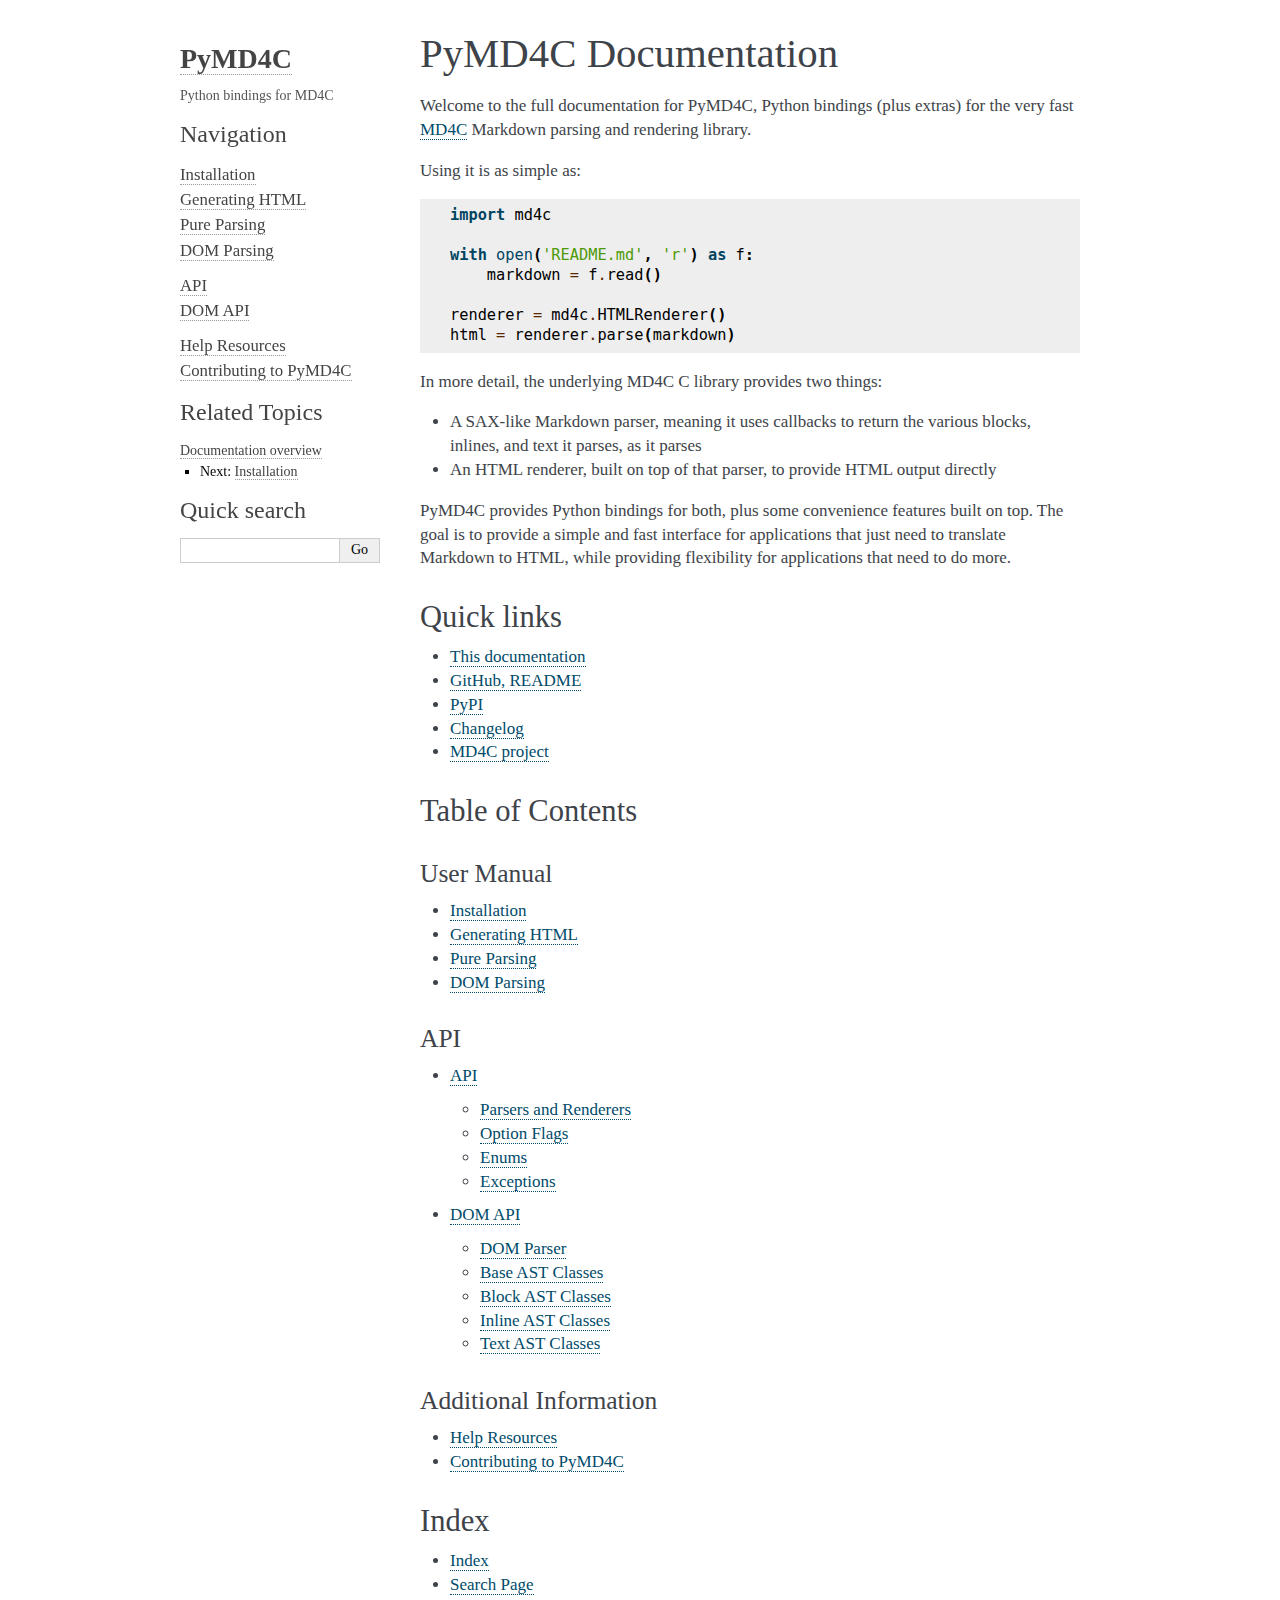
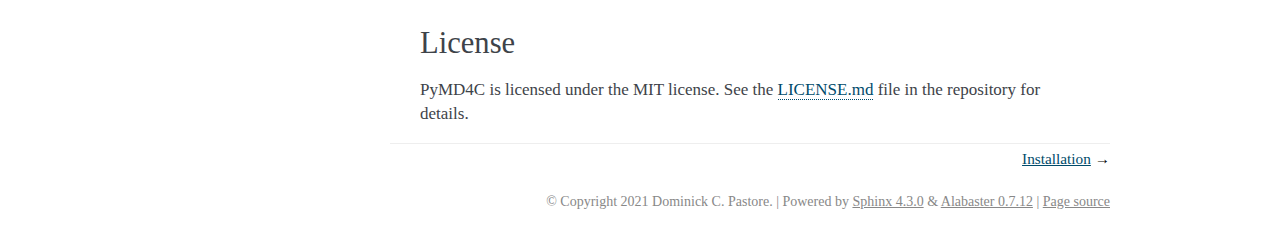
==== commit c4831705: "deploy: bf5d990776b572a107b4de25bed52a6101eaab6c" ====
--- a/index.html
+++ b/index.html
@@ -204,7 +204,7 @@
       &copy; Copyright 2021 Dominick C. Pastore.
       
       |
-      Powered by <a href="http://sphinx-doc.org/">Sphinx 4.2.0</a>
+      Powered by <a href="http://sphinx-doc.org/">Sphinx 4.3.0</a>
       &amp; <a href="https://github.com/bitprophet/alabaster">Alabaster 0.7.12</a>
       
       |
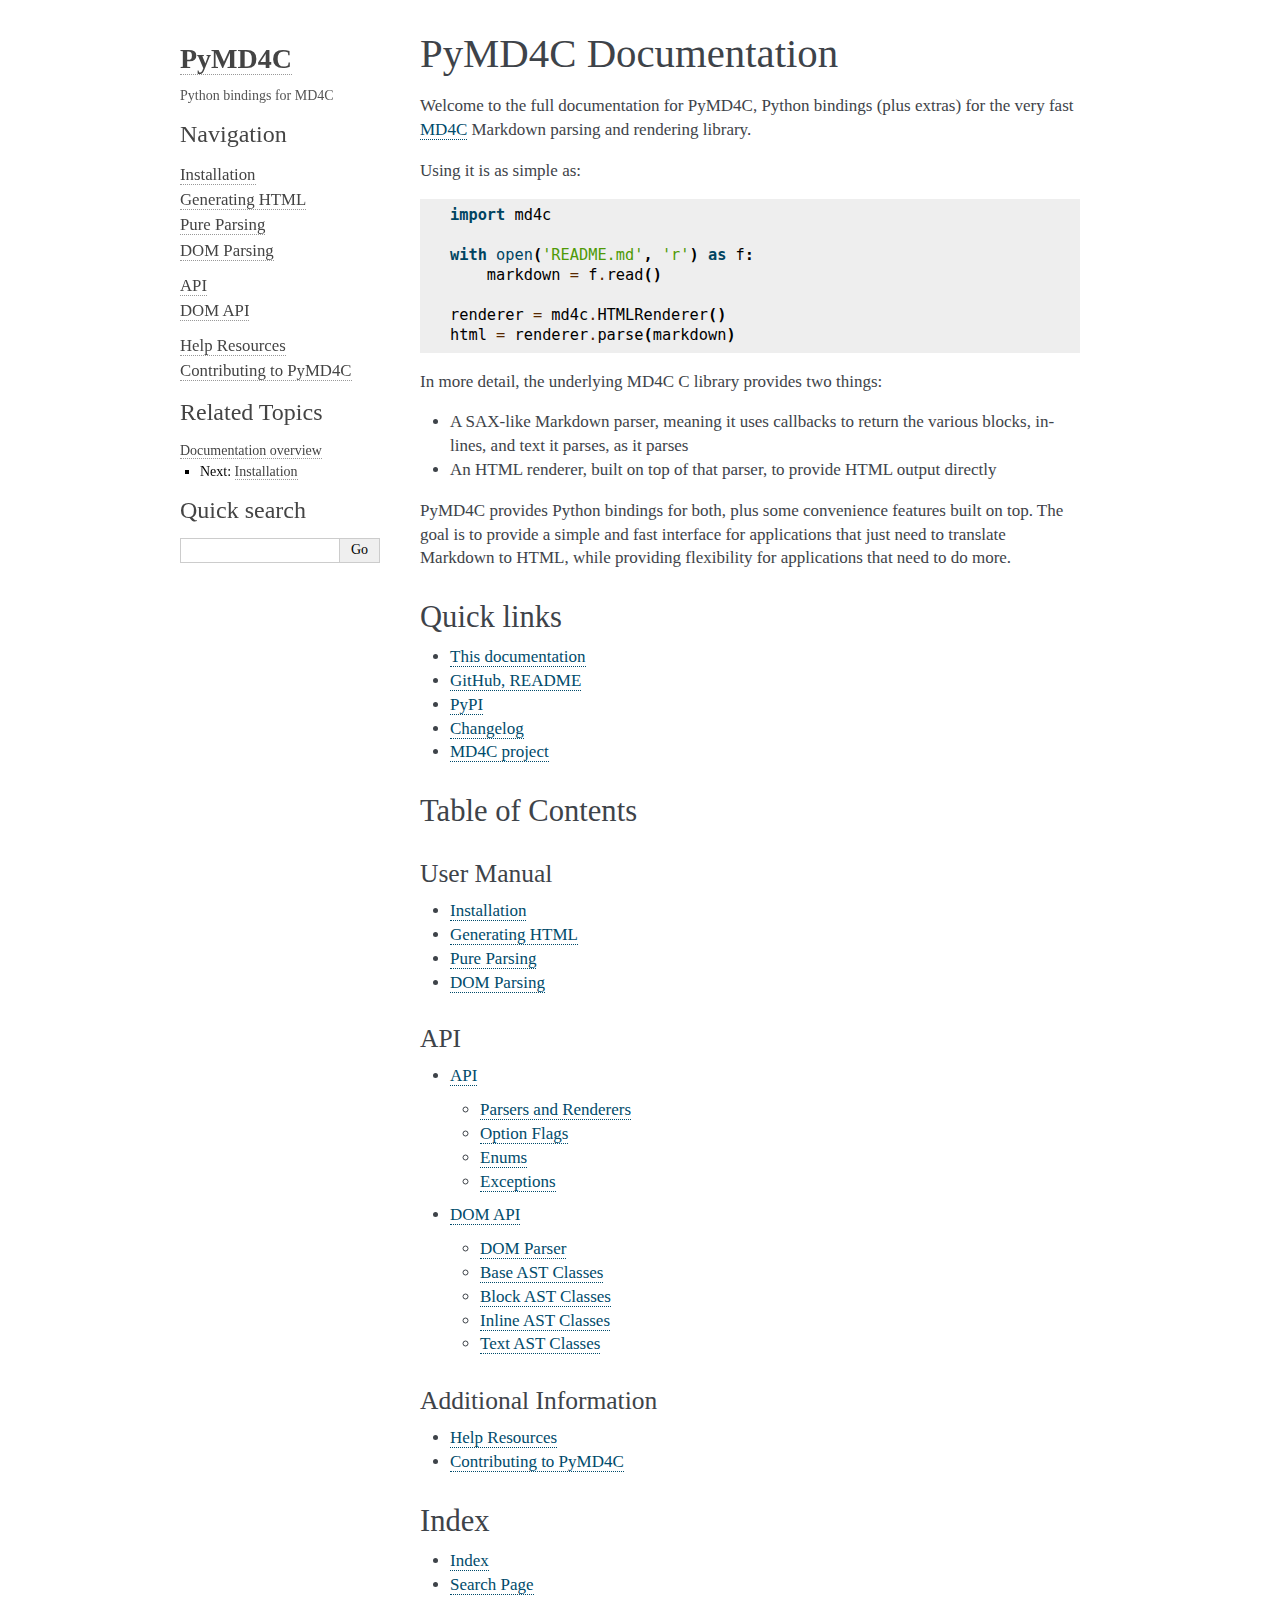
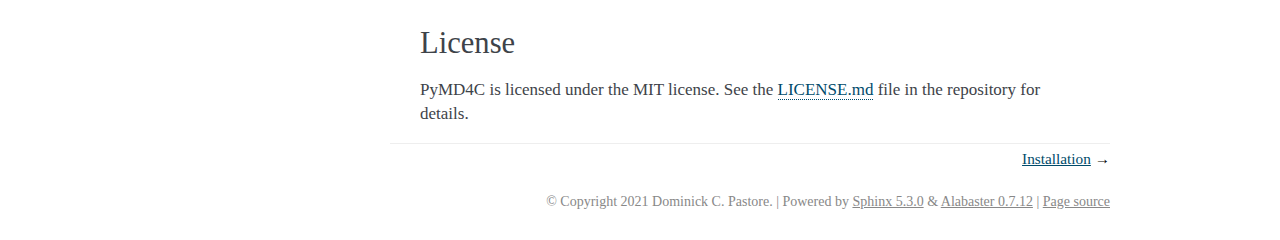
==== commit 3e331014: "deploy: 65a79d1946f59a74fa1e9c910dce9f2870061771" ====
--- a/index.html
+++ b/index.html
@@ -1,10 +1,10 @@
 
 <!DOCTYPE html>
 
-<html>
+<html lang="en">
   <head>
     <meta charset="utf-8" />
-    <meta name="viewport" content="width=device-width, initial-scale=1.0" /><meta name="generator" content="Docutils 0.17.1: http://docutils.sourceforge.net/" />
+    <meta name="viewport" content="width=device-width, initial-scale=1.0" /><meta name="generator" content="Docutils 0.19: https://docutils.sourceforge.io/" />
 
     <title>PyMD4C Documentation &#8212; PyMD4C  documentation</title>
     <link rel="stylesheet" type="text/css" href="_static/pygments.css" />
@@ -12,7 +12,9 @@
     <script data-url_root="./" id="documentation_options" src="_static/documentation_options.js"></script>
     <script src="_static/jquery.js"></script>
     <script src="_static/underscore.js"></script>
+    <script src="_static/_sphinx_javascript_frameworks_compat.js"></script>
     <script src="_static/doctools.js"></script>
+    <script src="_static/sphinx_highlight.js"></script>
     <link rel="index" title="Index" href="genindex.html" />
     <link rel="search" title="Search" href="search.html" />
     <link rel="next" title="Installation" href="installation.html" />
@@ -71,7 +73,7 @@
     </form>
     </div>
 </div>
-<script>$('#searchbox').show(0);</script>
+<script>document.getElementById('searchbox').style.display = "block"</script>
 
 
 
@@ -89,7 +91,7 @@
           <div class="body" role="main">
             
   <section id="pymd4c-documentation">
-<h1>PyMD4C Documentation<a class="headerlink" href="#pymd4c-documentation" title="Permalink to this headline">¶</a></h1>
+<h1>PyMD4C Documentation<a class="headerlink" href="#pymd4c-documentation" title="Permalink to this heading">¶</a></h1>
 <p>Welcome to the full documentation for PyMD4C, Python bindings (plus extras) for
 the very fast <a class="reference external" href="https://github.com/mity/md4c">MD4C</a> Markdown parsing and rendering library.</p>
 <p>Using it is as simple as:</p>
@@ -114,7 +116,7 @@
 that just need to translate Markdown to HTML, while providing flexibility for
 applications that need to do more.</p>
 <section id="quick-links">
-<h2>Quick links<a class="headerlink" href="#quick-links" title="Permalink to this headline">¶</a></h2>
+<h2>Quick links<a class="headerlink" href="#quick-links" title="Permalink to this heading">¶</a></h2>
 <ul class="simple">
 <li><p><a class="reference external" href="https://pymd4c.dcpx.org/">This documentation</a></p></li>
 <li><p><a class="reference external" href="https://github.com/dominickpastore/pymd4c">GitHub, README</a></p></li>
@@ -124,9 +126,9 @@
 </ul>
 </section>
 <section id="table-of-contents">
-<h2>Table of Contents<a class="headerlink" href="#table-of-contents" title="Permalink to this headline">¶</a></h2>
+<h2>Table of Contents<a class="headerlink" href="#table-of-contents" title="Permalink to this heading">¶</a></h2>
 <section id="user-manual">
-<h3>User Manual<a class="headerlink" href="#user-manual" title="Permalink to this headline">¶</a></h3>
+<h3>User Manual<a class="headerlink" href="#user-manual" title="Permalink to this heading">¶</a></h3>
 <div class="toctree-wrapper compound">
 </div>
 <ul class="simple">
@@ -137,7 +139,7 @@
 </ul>
 </section>
 <section id="api">
-<h3>API<a class="headerlink" href="#api" title="Permalink to this headline">¶</a></h3>
+<h3>API<a class="headerlink" href="#api" title="Permalink to this heading">¶</a></h3>
 <div class="toctree-wrapper compound">
 <ul>
 <li class="toctree-l1"><a class="reference internal" href="api.html">API</a><ul>
@@ -159,7 +161,7 @@
 </div>
 </section>
 <section id="additional-information">
-<h3>Additional Information<a class="headerlink" href="#additional-information" title="Permalink to this headline">¶</a></h3>
+<h3>Additional Information<a class="headerlink" href="#additional-information" title="Permalink to this heading">¶</a></h3>
 <div class="toctree-wrapper compound">
 </div>
 <ul class="simple">
@@ -169,14 +171,14 @@
 </section>
 </section>
 <section id="index">
-<h2>Index<a class="headerlink" href="#index" title="Permalink to this headline">¶</a></h2>
+<h2>Index<a class="headerlink" href="#index" title="Permalink to this heading">¶</a></h2>
 <ul class="simple">
 <li><p><a class="reference internal" href="genindex.html"><span class="std std-ref">Index</span></a></p></li>
 <li><p><a class="reference internal" href="search.html"><span class="std std-ref">Search Page</span></a></p></li>
 </ul>
 </section>
 <section id="license">
-<h2>License<a class="headerlink" href="#license" title="Permalink to this headline">¶</a></h2>
+<h2>License<a class="headerlink" href="#license" title="Permalink to this heading">¶</a></h2>
 <p>PyMD4C is licensed under the MIT license. See the <a class="reference external" href="https://github.com/dominickpastore/pymd4c/blob/master/LICENSE.md">LICENSE.md</a> file in the
 repository for details.</p>
 </section>
@@ -204,7 +206,7 @@
       &copy; Copyright 2021 Dominick C. Pastore.
       
       |
-      Powered by <a href="http://sphinx-doc.org/">Sphinx 4.3.0</a>
+      Powered by <a href="http://sphinx-doc.org/">Sphinx 5.3.0</a>
       &amp; <a href="https://github.com/bitprophet/alabaster">Alabaster 0.7.12</a>
       
       |
--- a/_static/pygments.css
+++ b/_static/pygments.css
@@ -1,5 +1,10 @@
+pre { line-height: 125%; }
+td.linenos .normal { color: inherit; background-color: transparent; padding-left: 5px; padding-right: 5px; }
+span.linenos { color: inherit; background-color: transparent; padding-left: 5px; padding-right: 5px; }
+td.linenos .special { color: #000000; background-color: #ffffc0; padding-left: 5px; padding-right: 5px; }
+span.linenos.special { color: #000000; background-color: #ffffc0; padding-left: 5px; padding-right: 5px; }
 .highlight .hll { background-color: #ffffcc }
-.highlight  { background: #f8f8f8; }
+.highlight { background: #f8f8f8; }
 .highlight .c { color: #8f5902; font-style: italic } /* Comment */
 .highlight .err { color: #a40000; border: 1px solid #ef2929 } /* Error */
 .highlight .g { color: #000000 } /* Generic */
@@ -49,6 +54,7 @@
 .highlight .nt { color: #004461; font-weight: bold } /* Name.Tag */
 .highlight .nv { color: #000000 } /* Name.Variable */
 .highlight .ow { color: #004461; font-weight: bold } /* Operator.Word */
+.highlight .pm { color: #000000; font-weight: bold } /* Punctuation.Marker */
 .highlight .w { color: #f8f8f8; text-decoration: underline } /* Text.Whitespace */
 .highlight .mb { color: #990000 } /* Literal.Number.Bin */
 .highlight .mf { color: #990000 } /* Literal.Number.Float */
